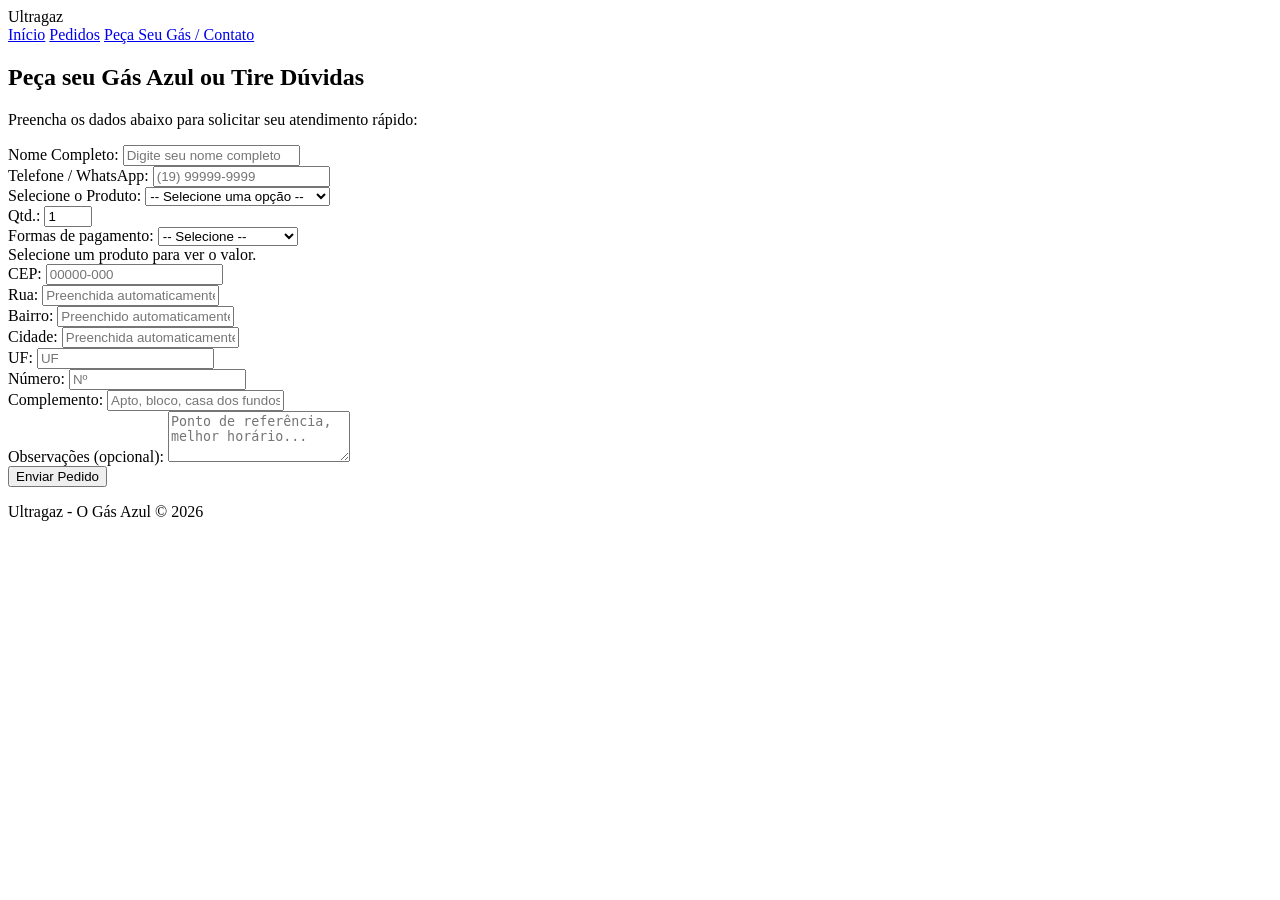
==== pages/contato.html @ 45d99ef3 "Update navigation links in contato.html" ====
<!DOCTYPE html>
<html lang="pt-BR">

<head>
    <meta charset="UTF-8">
    <meta name="viewport" content="width=device-width, initial-scale=1.0">
    <title>Contato e Pedidos - Ultragaz</title>
    <link rel="stylesheet" href="../css/style.css">
    <script src="../js/script.js" defer></script>
</head>

<body>

    <header class="cabecalho">
        <div class="logo">
            <span>Ultragaz</span>
        </div>
        <nav class="navegacao">
            <a href="../index.html" class="link-nav">Início</a>
            <a href="pedidos.html" class="link-nav">Pedidos</a>
            <a href="contato.html" class="link-nav ativo">Peça Seu Gás / Contato</a>
        </nav>
    </header>

    <main class="conteudo-principal">
        <section class="secao-formulario">
            <h2>Peça seu Gás Azul ou Tire Dúvidas</h2>
            <p>Preencha os dados abaixo para solicitar seu atendimento rápido:</p>

            <form id="form-contato" class="formulario" action="../php/salvar.php" method="POST" novalidate>
                <div class="campo">
                    <label for="nome">Nome Completo:</label>
                    <input type="text" id="nome" name="nome" autocomplete="name" placeholder="Digite seu nome completo">
                </div>

                <div class="campo">
                    <label for="telefone">Telefone / WhatsApp:</label>
                    <input type="tel" id="telefone" name="telefone" autocomplete="tel" placeholder="(19) 99999-9999">
                </div>

                <div class="campo">
                    <label for="produto">Selecione o Produto:</label>
                    <select id="produto" name="produto">
                        <option value="">-- Selecione uma opção --</option>
                        <option value="p13">Botijão P13 (Residencial)</option>
                        <option value="p20">Cilindro P20 (Empilhadeira)</option>
                        <option value="p45">Cilindro P45 (Comercial)</option>
                    </select>
                </div>

                <div class="linha-campos">
                    <div class="campo campo-uf">
                        <label for="quantidade">Qtd.:</label>
                        <input type="number" id="quantidade" name="quantidade" min="1" max="20" value="1">
                    </div>
                    <div class="campo">
                        <label for="pagamento">Formas de pagamento:</label>
                        <select id="pagamento" name="pagamento">
                            <option value="">-- Selecione --</option>
                            <option value="dinheiro">Dinheiro na entrega</option>
                            <option value="pix">Pix na entrega</option>
                            <option value="pix">Pix Antecipado</option>
                            <option value="cartao">Cartão na entrega</option>
                        </select>
                    </div>
                </div>

                <div class="resumo-pedido" id="resumo-pedido" aria-live="polite">Selecione um produto para ver o valor.</div>

                <div class="campo">
                    <label for="cep">CEP:</label>
                    <input type="text" id="cep" name="cep" inputmode="numeric" maxlength="9" placeholder="00000-000">
                    <!-- Feedback da busca de CEP (preenchido via JS) -->
                    <div id="cep-status" class="cep-status" aria-live="polite"></div>
                </div>

                <div class="campo">
                    <label for="rua">Rua:</label>
                    <input type="text" id="rua" name="rua" placeholder="Preenchida automaticamente pelo CEP">
                </div>

                <div class="campo">
                    <label for="bairro">Bairro:</label>
                    <input type="text" id="bairro" name="bairro" placeholder="Preenchido automaticamente pelo CEP">
                </div>

                <div class="linha-campos">
                    <div class="campo">
                        <label for="cidade">Cidade:</label>
                        <input type="text" id="cidade" name="cidade" placeholder="Preenchida automaticamente pelo CEP">
                    </div>
                    <div class="campo campo-uf">
                        <label for="uf">UF:</label>
                        <input type="text" id="uf" name="uf" maxlength="2" placeholder="UF">
                    </div>
                </div>

                <div class="linha-campos">
                    <div class="campo campo-uf">
                        <label for="numero">Número:</label>
                        <input type="text" id="numero" name="numero" maxlength="20" placeholder="Nº">
                    </div>
                    <div class="campo">
                        <label for="complemento">Complemento:</label>
                        <input type="text" id="complemento" name="complemento" maxlength="150" placeholder="Apto, bloco, casa dos fundos...">
                    </div>
                </div>

                <div class="campo">
                    <label for="mensagem">Observações (opcional):</label>
                    <textarea id="mensagem" name="observacoes" rows="3" placeholder="Ponto de referência, melhor horário..."></textarea>
                </div>

                <button type="submit" class="btn-enviar" id="btn-enviar">Enviar Pedido</button>

                <!-- Mensagem de feedback dinâmico via JS -->
                <div id="mensagem-status" class="mensagem-status oculto"></div>
            </form>
        </section>
    </main>

    <footer class="rodape">
        <p>Ultragaz - O Gás Azul &copy; 2026</p>
    </footer>

</body>

</html>
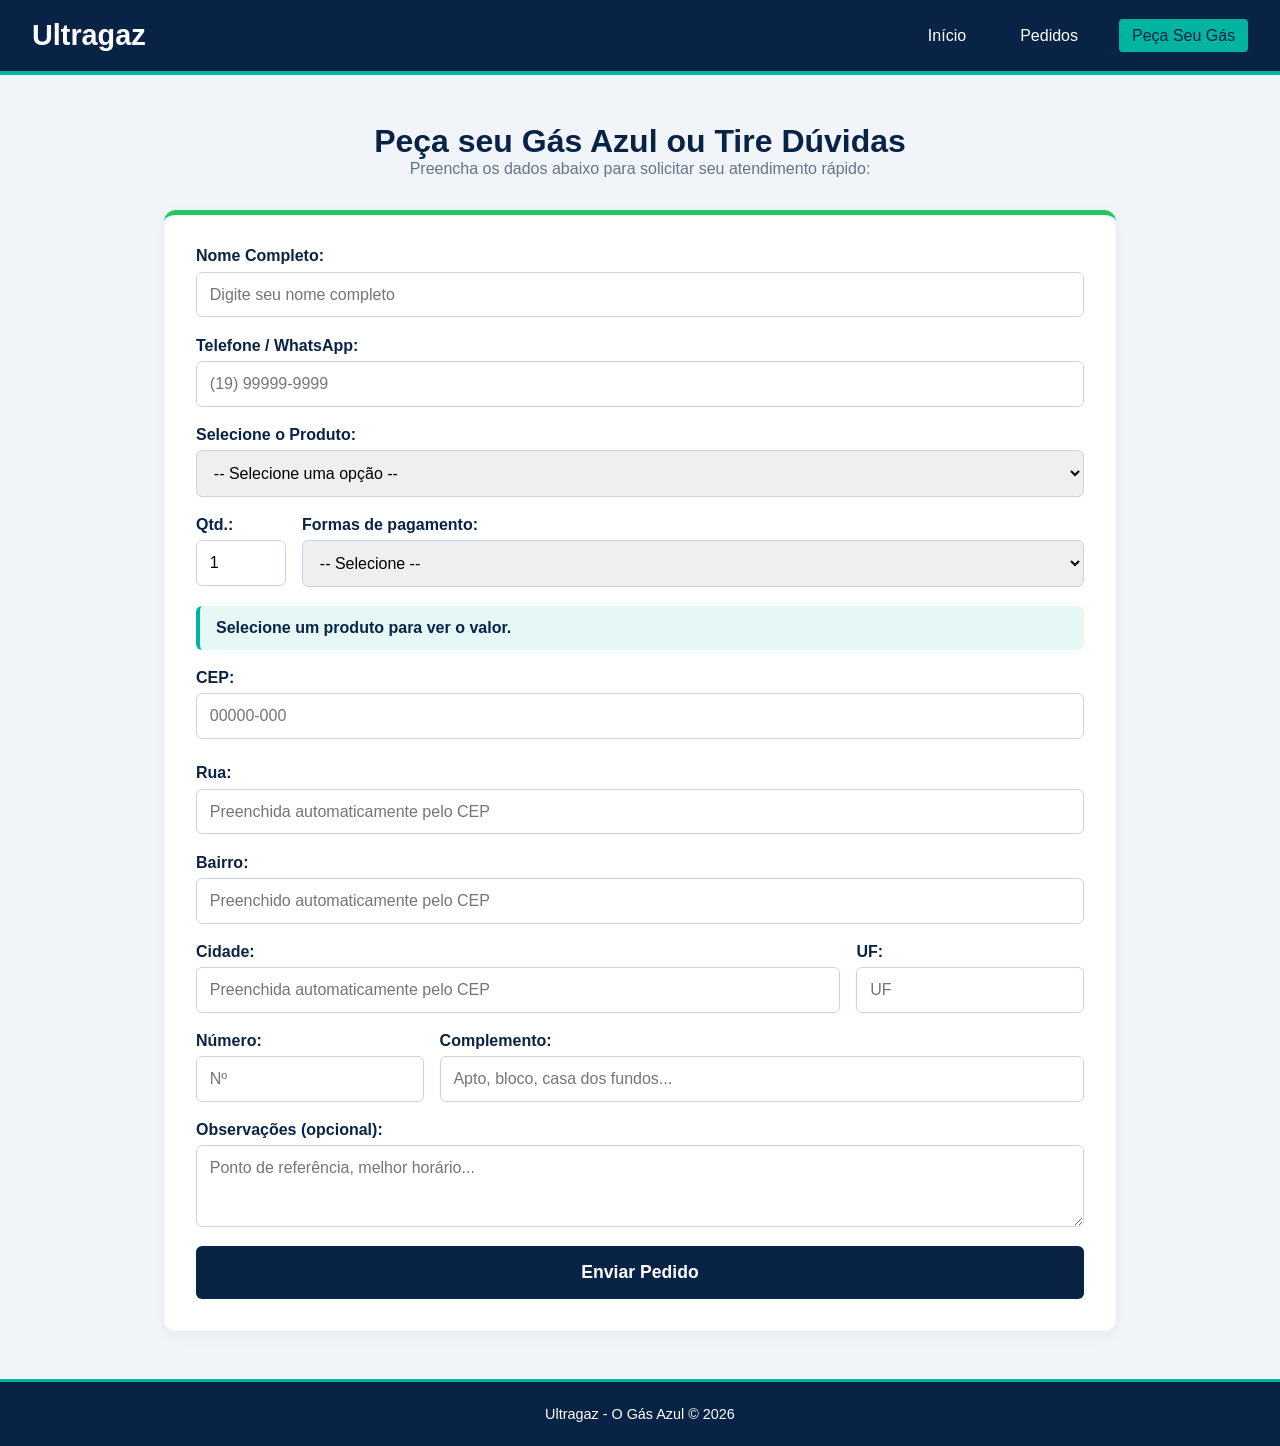
==== commit 238dcae8: "Update navigation link text in contato.html" ====
--- a/pages/contato.html
+++ b/pages/contato.html
@@ -18,7 +18,7 @@
         <nav class="navegacao">
             <a href="../index.html" class="link-nav">Início</a>
             <a href="pedidos.html" class="link-nav">Pedidos</a>
-            <a href="contato.html" class="link-nav ativo">Peça Seu Gás / Contato</a>
+            <a href="contato.html" class="link-nav ativo">Peça Seu Gás</a>
         </nav>
     </header>
 
--- a/css/style.css
+++ b/css/style.css
@@ -0,0 +1,719 @@
+/* ==========================================================================
+   PALETA DE CORES SOLICITADA:
+   - Azul Escuro: #092347
+   - Verde Água (Teal): #00B4A2
+   - Verde (Sucesso/Acento): #22C55E
+   ========================================================================== */
+
+:root {
+    --azul-escuro: #092347;
+    --azul-card: #103260;
+    --verde-agua: #00B4A2;
+    --verde-sucesso: #22C55E;
+    --texto-claro: #FFFFFF;
+    --texto-escuro: #1E293B;
+    --cinza-fundo: #F1F5F9;
+    --vermelho-erro: #EF4444;
+}
+
+* {
+    margin: 0;
+    padding: 0;
+    box-sizing: border-box;
+    font-family: 'Segoe UI', Tahoma, Geneva, Verdana, sans-serif;
+}
+
+body {
+    background-color: var(--cinza-fundo);
+    color: var(--texto-escuro);
+    display: flex;
+    flex-direction: column;
+    min-height: 100vh;
+}
+
+/* Cabecalho */
+.cabecalho {
+    background-color: var(--azul-escuro);
+    color: var(--texto-claro);
+    padding: 1.2rem 2rem;
+    display: flex;
+    justify-content: space-between;
+    align-items: center;
+    border-bottom: 4px solid var(--verde-agua);
+}
+
+.logo span {
+    font-size: 1.8rem;
+    font-weight: bold;
+    color: var(--texto-claro);
+}
+
+.logo small {
+    color: var(--verde-agua);
+    font-size: 0.9rem;
+    font-weight: 600;
+}
+
+.navegacao .link-nav {
+    color: var(--texto-claro);
+    text-decoration: none;
+    margin-left: 1.5rem;
+    font-weight: 500;
+    padding: 0.5rem 0.8rem;
+    border-radius: 4px;
+    transition: all 0.3s ease;
+}
+
+.navegacao .link-nav:hover,
+.navegacao .link-nav.ativo {
+    background-color: var(--verde-agua);
+    color: var(--azul-escuro);
+}
+
+/* Banner Hero */
+.banner {
+    background: linear-gradient(135deg, var(--azul-escuro), var(--azul-card));
+    color: var(--texto-claro);
+    padding: 4rem 2rem;
+    text-align: center;
+}
+
+.banner h1 {
+    font-size: 2.5rem;
+    margin-bottom: 1rem;
+    color: var(--verde-agua);
+}
+
+.banner p {
+    font-size: 1.2rem;
+    max-width: 600px;
+    margin: 0 auto 1.5rem auto;
+}
+
+.banner-imagem img {
+    width: 100%;
+    max-width: 350px;
+    height: auto;
+    object-fit: contain; /* Mostra a imagem inteira sem cortar */
+    border-radius: 12px;
+}
+
+.btn-cta {
+    display: inline-block;
+    background-color: var(--verde-sucesso);
+    color: var(--texto-claro);
+    padding: 0.8rem 2rem;
+    text-decoration: none;
+    font-weight: bold;
+    border-radius: 25px;
+    transition: transform 0.2s, background-color 0.2s;
+}
+
+.btn-cta:hover {
+    background-color: var(--verde-agua);
+    color: var(--azul-escuro);
+    transform: scale(1.05);
+}
+
+/* Secao Galeria Interativa */
+.secao-galeria, .secao-formulario {
+    max-width: 1000px;
+    margin: 3rem auto;
+    padding: 0 1.5rem;
+}
+
+.secao-galeria h2, .secao-formulario h2 {
+    color: var(--azul-escuro);
+    text-align: center;
+    font-size: 2rem;
+}
+
+.secao-galeria > p, .secao-formulario > p {
+    text-align: center;
+    color: #64748B;
+    margin-bottom: 2rem;
+}
+
+.galeria-container {
+    display: grid;
+    grid-template-columns: 1fr 1.2fr;
+    gap: 2rem;
+    align-items: start;
+}
+
+.lista-miniaturas {
+    display: flex;
+    flex-direction: column;
+    gap: 1rem;
+}
+
+.card-miniatura {
+    background-color: white;
+    border: 2px solid #E2E8F0;
+    padding: 1.2rem;
+    border-radius: 8px;
+    cursor: pointer;
+    transition: all 0.3s ease;
+}
+
+.card-miniatura:hover {
+    border-color: var(--verde-agua);
+    transform: translateX(5px);
+}
+
+.card-miniatura.ativo {
+    border-color: var(--verde-agua);
+    background-color: #E6F8F6;
+    box-shadow: 0 4px 12px rgba(0, 180, 162, 0.15);
+}
+
+.card-miniatura h3 {
+    color: var(--azul-escuro);
+    font-size: 1.1rem;
+}
+
+.card-miniatura span {
+    color: var(--verde-agua);
+    font-weight: bold;
+    font-size: 0.85rem;
+}
+
+/* Painel Destaque */
+.painel-destaque {
+    background-color: white;
+    padding: 1.5rem;
+    border-radius: 12px;
+    box-shadow: 0 4px 15px rgba(9, 35, 71, 0.1);
+    border-top: 5px solid var(--verde-agua);
+    text-align: center;
+}
+
+.painel-destaque img {
+    width: 100%;
+    max-height: 250px;
+    height: auto;
+    object-fit: contain; /* Mostra a imagem inteira sem cortar */
+    border-radius: 8px;
+    margin-bottom: 1rem;
+}
+
+.painel-destaque h3 {
+    color: var(--azul-escuro);
+    font-size: 1.4rem;
+    margin-bottom: 0.5rem;
+}
+
+.painel-destaque p {
+    color: #475569;
+    line-height: 1.6;
+}
+
+/* Formulario */
+.formulario {
+    background-color: white;
+    padding: 2rem;
+    border-radius: 12px;
+    box-shadow: 0 4px 15px rgba(0, 0, 0, 0.05);
+    border-top: 5px solid var(--verde-sucesso);
+}
+
+.campo {
+    margin-bottom: 1.2rem;
+    display: flex;
+    flex-direction: column;
+}
+
+.campo label {
+    margin-bottom: 0.4rem;
+    font-weight: 600;
+    color: var(--azul-escuro);
+}
+
+.container {
+    display: flex;
+    justify-content: center;
+    align-items: center;
+}
+
+.campo input, .campo select, .campo textarea {
+    padding: 0.8rem;
+    border: 1px solid #CBD5E1;
+    border-radius: 6px;
+    font-size: 1rem;
+    outline: none;
+    transition: border-color 0.3s;
+}
+
+.campo input:focus, .campo select:focus, .campo textarea:focus {
+    border-color: var(--verde-agua);
+}
+
+.btn-enviar {
+    width: 100%;
+    background-color: var(--azul-escuro);
+    color: var(--texto-claro);
+    border: none;
+    padding: 1rem;
+    font-size: 1.1rem;
+    font-weight: bold;
+    border-radius: 6px;
+    cursor: pointer;
+    transition: background-color 0.3s;
+}
+
+.btn-enviar:hover {
+    background-color: var(--verde-agua);
+    color: var(--azul-escuro);
+}
+
+/* Mensagens do JavaScript */
+.mensagem-status {
+    margin-top: 1.2rem;
+    padding: 1rem;
+    border-radius: 6px;
+    font-weight: 600;
+    text-align: center;
+}
+
+.mensagem-status.sucesso {
+    background-color: #DCFCE7;
+    color: #166534;
+    border: 1px solid var(--verde-sucesso);
+}
+
+.mensagem-status.erro {
+    background-color: #FEE2E2;
+    color: #991B1B;
+    border: 1px solid var(--vermelho-erro);
+}
+
+.oculto {
+    display: none;
+}
+
+/* Busca de CEP */
+.cep-status {
+    margin-top: 0.4rem;
+    font-size: 0.9rem;
+    font-weight: 600;
+}
+
+.cep-status.carregando { color: #475569; }
+.cep-status.sucesso { color: #166534; }
+.cep-status.erro { color: #991B1B; }
+
+.linha-campos {
+    display: flex;
+    gap: 1rem;
+}
+
+.linha-campos .campo { flex: 1; }
+.linha-campos .campo-uf { flex: 0 0 90px; }
+
+/* Rodape */
+.rodape {
+    margin-top: auto;
+    background-color: var(--azul-escuro);
+    color: var(--texto-claro);
+    text-align: center;
+    padding: 1.5rem;
+    font-size: 0.9rem;
+    border-top: 3px solid var(--verde-agua);
+}
+
+/* Responsividade */
+@media (max-width: 768px) {
+    .galeria-container {
+        grid-template-columns: 1fr;
+    }
+}
+
+/* ==========================================================================
+   SEÇÃO SOBRE – caminhão centralizado com moldura, selo e estrada animada
+   ========================================================================== */
+.sobre {
+    padding: 4rem 2rem 2rem;
+    display: flex;
+    justify-content: center;
+}
+
+.sobre-container {
+    width: 100%;
+    max-width: 1000px;
+    display: flex;
+    flex-direction: column;      /* texto em cima, caminhão centralizado embaixo */
+    align-items: center;
+    text-align: center;
+    gap: 2.5rem;
+}
+
+.sobre-etiqueta {
+    display: inline-block;
+    background: var(--azul-escuro);
+    color: var(--verde-agua);
+    font-size: 0.8rem;
+    font-weight: 700;
+    letter-spacing: 2px;
+    text-transform: uppercase;
+    padding: 0.35rem 1rem;
+    border-radius: 999px;
+    margin-bottom: 1rem;
+}
+
+.sobre-texto h2 {
+    font-size: 2.2rem;
+    color: var(--azul-escuro);
+    margin-bottom: 0.8rem;
+}
+
+.sobre-texto h2 span {
+    color: var(--verde-agua);
+}
+
+.sobre-texto p {
+    max-width: 640px;
+    margin: 0 auto;
+    font-size: 1.1rem;
+    line-height: 1.7;
+}
+
+.sobre-destaques {
+    list-style: none;
+    display: flex;
+    justify-content: center;
+    gap: 1rem;
+    margin-top: 1.5rem;
+    flex-wrap: wrap;
+}
+
+.sobre-destaques li {
+    background: #fff;
+    border-radius: 12px;
+    padding: 0.8rem 1.4rem;
+    box-shadow: 0 4px 14px rgba(9, 35, 71, 0.08);
+    border-bottom: 3px solid var(--verde-agua);
+    transition: transform 0.3s ease;
+}
+
+.sobre-destaques li:hover { transform: translateY(-4px); }
+
+.sobre-destaques strong {
+    display: block;
+    color: var(--azul-escuro);
+    font-size: 1.1rem;
+}
+
+.sobre-destaques span {
+    font-size: 0.8rem;
+    color: #64748B;
+    text-transform: uppercase;
+    letter-spacing: 1px;
+}
+
+/* Imagem centralizada */
+.sobre-imagem {
+    width: 100%;
+    max-width: 460px;
+    margin: 0 auto;
+}
+
+.sobre-moldura {
+    position: relative;
+    display: inline-block;
+    border-radius: 16px;
+    animation: sobre-flutuar 4s ease-in-out infinite;
+}
+
+/* "sombra" deslocada em verde-água atrás da foto */
+.sobre-moldura::before {
+    content: "";
+    position: absolute;
+    inset: 14px -14px -14px 14px;
+    border: 3px solid var(--verde-agua);
+    border-radius: 16px;
+    z-index: 0;
+    transition: inset 0.3s ease;
+}
+
+.sobre-moldura:hover::before { inset: 6px -6px -6px 6px; }
+
+.sobre-moldura img {
+    position: relative;
+    z-index: 1;
+    display: block;
+    width: 100%;
+    max-width: 420px;
+    height: auto;
+    border-radius: 16px;
+    box-shadow: 0 18px 40px rgba(9, 35, 71, 0.3);
+    transition: transform 0.4s ease;
+}
+
+.sobre-moldura:hover img { transform: scale(1.03) rotate(-1deg); }
+
+.sobre-selo {
+    position: absolute;
+    z-index: 2;
+    top: -16px;
+    left: -16px;
+    background: var(--verde-sucesso);
+    color: #fff;
+    font-size: 0.8rem;
+    font-weight: 700;
+    line-height: 1.25;
+    text-align: center;
+    padding: 0.7rem 0.9rem;
+    border-radius: 50%;
+    box-shadow: 0 6px 16px rgba(34, 197, 94, 0.45);
+    transform: rotate(-12deg);
+}
+
+/* Estrada com faixa tracejada em movimento (efeito caminhão em viagem) */
+.sobre-estrada {
+    height: 6px;
+    margin-top: 2rem;
+    border-radius: 3px;
+    background: repeating-linear-gradient(
+        90deg,
+        var(--azul-escuro) 0 28px,
+        transparent 28px 52px
+    );
+    background-size: 52px 100%;
+    animation: sobre-estrada 1.2s linear infinite;
+    opacity: 0.55;
+}
+
+@keyframes sobre-flutuar {
+    0%, 100% { transform: translateY(0); }
+    50%      { transform: translateY(-8px); }
+}
+
+@keyframes sobre-estrada {
+    to { background-position: -52px 0; }
+}
+
+@media (prefers-reduced-motion: reduce) {
+    .sobre-moldura, .sobre-estrada { animation: none; }
+}
+
+/* ==========================================================================
+   PEDIDO (resumo de valor) E PAINEL ADMIN - mesmo visual do restante do site
+   ========================================================================== */
+.resumo-pedido {
+    background: #E6F8F6;
+    border-left: 4px solid var(--verde-agua);
+    color: var(--azul-escuro);
+    font-weight: 700;
+    padding: 0.8rem 1rem;
+    border-radius: 6px;
+    margin-bottom: 1.2rem;
+}
+
+.btn-enviar:disabled { opacity: 0.6; cursor: wait; }
+
+.admin-principal { max-width: 1200px; width: 100%; margin: 2rem auto; padding: 0 1.5rem; }
+.admin-principal h2 { color: var(--azul-escuro); margin-bottom: 1rem; }
+.tabela-rolavel { overflow-x: auto; background: #fff; border-radius: 12px; box-shadow: 0 4px 15px rgba(9, 35, 71, 0.1); border-top: 5px solid var(--verde-agua); }
+.tabela-admin { width: 100%; border-collapse: collapse; font-size: 0.9rem; }
+.tabela-admin th { background: var(--azul-escuro); color: #fff; text-align: left; padding: 0.7rem; white-space: nowrap; }
+.tabela-admin td { padding: 0.7rem; border-bottom: 1px solid #E2E8F0; vertical-align: top; }
+.tabela-admin small { color: #64748B; }
+.form-status select { padding: 0.4rem; border: 1px solid #CBD5E1; border-radius: 6px; }
+.btn-excluir { background: var(--vermelho-erro); color: #fff; border: none; padding: 0.4rem 0.8rem; border-radius: 6px; cursor: pointer; font-weight: 600; }
+.btn-excluir:hover { background: #B91C1C; }
+
+@media (max-width: 600px) {
+    .cabecalho { flex-direction: column; gap: 0.8rem; }
+    .navegacao .link-nav { margin: 0 0.3rem; }
+    .linha-campos { flex-wrap: wrap; }
+    .linha-campos .campo-uf { flex: 1 0 90px; }
+}
+
+/* ===================================================
+   PÁGINA DE PEDIDOS (pages/pedidos.html)
+   Cole este bloco no final do seu arquivo CSS.
+   Tudo vale só para <body class="pagina-pedidos">
+   =================================================== */
+
+.pagina-pedidos {
+  --ped-azul: #0a2149;
+  --ped-verde-agua: #12b3a8;
+  --ped-verde: #22c55e;
+  --ped-vermelho: #ef4444;
+  --ped-texto: #1f2a44;
+  --ped-cinza: #6b7488;
+  --ped-borda: #dde2ea;
+  background: #f1f5f8;
+  color: var(--ped-texto);
+}
+
+.pagina-pedidos main { max-width: 1280px; margin: 0 auto; padding: 40px 24px 60px; }
+
+.pagina-pedidos .topo {
+  display: flex;
+  align-items: center;
+  justify-content: space-between;
+  flex-wrap: wrap;
+  gap: 16px;
+  margin-bottom: 20px;
+}
+
+.pagina-pedidos h1 { font-size: 1.8rem; color: var(--ped-azul); }
+.pagina-pedidos .contador { color: var(--ped-cinza); font-size: .95rem; margin-top: 2px; }
+
+/* Botões */
+.pagina-pedidos .btn {
+  border: 0;
+  cursor: pointer;
+  font: inherit;
+  font-weight: 600;
+  color: #fff;
+  padding: 10px 18px;
+  border-radius: 4px;
+  transition: filter .15s;
+}
+.pagina-pedidos .btn:hover { filter: brightness(1.08); }
+.pagina-pedidos .btn:focus-visible { outline: 3px solid var(--ped-azul); outline-offset: 2px; }
+.pagina-pedidos .btn-novo { background: var(--ped-verde); padding: 12px 24px; }
+.pagina-pedidos .btn-editar { background: var(--ped-verde-agua); padding: 6px 14px; font-size: .9rem; }
+.pagina-pedidos .btn-excluir { background: var(--ped-vermelho); padding: 6px 14px; font-size: .9rem; }
+.pagina-pedidos .btn-cancelar { background: #8a93a6; }
+.pagina-pedidos .btn-salvar { background: var(--ped-verde-agua); }
+
+/* Tabela */
+.pagina-pedidos .tabela-wrap {
+  background: #fff;
+  border: 1px solid var(--ped-borda);
+  border-radius: 6px;
+  overflow-x: auto;
+}
+.pagina-pedidos table { width: 100%; border-collapse: collapse; min-width: 1000px; }
+.pagina-pedidos thead th {
+  background: var(--ped-azul);
+  color: #fff;
+  text-align: left;
+  font-weight: 600;
+  padding: 14px 16px;
+  font-size: .95rem;
+}
+.pagina-pedidos tbody td {
+  padding: 14px 16px;
+  border-bottom: 1px solid var(--ped-borda);
+  vertical-align: middle;
+  font-size: .95rem;
+}
+.pagina-pedidos tbody tr:nth-child(even) { background: #f7f9fb; }
+.pagina-pedidos td.endereco { max-width: 240px; }
+.pagina-pedidos td.endereco small { display: block; color: var(--ped-cinza); margin-top: 2px; }
+.pagina-pedidos td.mensagem { max-width: 240px; color: var(--ped-cinza); }
+.pagina-pedidos td.acoes { white-space: nowrap; display: flex; gap: 8px; }
+.pagina-pedidos .vazio { text-align: center; padding: 48px 16px; color: var(--ped-cinza); }
+
+/* Formulário (modal) */
+.pagina-pedidos dialog {
+  border: 0;
+  border-radius: 8px;
+  padding: 0;
+  width: min(520px, 94vw);
+  max-height: 94vh;
+  margin: auto;
+  box-shadow: 0 20px 50px rgba(10, 33, 73, .35);
+  overflow-y: auto;
+}
+.pagina-pedidos dialog::backdrop { background: rgba(10, 33, 73, .55); }
+.pagina-pedidos dialog h2 {
+  background: var(--ped-azul);
+  color: #fff;
+  font-size: 1.15rem;
+  padding: 16px 24px;
+  border-bottom: 4px solid var(--ped-verde-agua);
+}
+.pagina-pedidos dialog form { padding: 24px; display: grid; gap: 14px; }
+.pagina-pedidos dialog label { display: grid; gap: 4px; font-weight: 600; font-size: .9rem; }
+.pagina-pedidos dialog input,
+.pagina-pedidos dialog textarea {
+  font: inherit;
+  font-weight: 400;
+  padding: 10px 12px;
+  border: 1px solid #c5ccd8;
+  border-radius: 4px;
+  width: 100%;
+}
+.pagina-pedidos dialog input:focus,
+.pagina-pedidos dialog textarea:focus {
+  outline: 2px solid var(--ped-verde-agua);
+  border-color: var(--ped-verde-agua);
+}
+.pagina-pedidos dialog textarea { resize: vertical; min-height: 80px; }
+
+.pagina-pedidos .linha { display: grid; gap: 12px; }
+.pagina-pedidos .linha-rua { grid-template-columns: 1fr 110px; }
+.pagina-pedidos .linha-cidade { grid-template-columns: 1fr 1fr 70px; }
+.pagina-pedidos .linha-produto { grid-template-columns: 1fr 100px; }
+
+.pagina-pedidos .status { font-weight: 400; font-size: .82rem; color: var(--ped-cinza); min-height: 1.1em; }
+.pagina-pedidos .status.erro { color: var(--ped-vermelho); }
+.pagina-pedidos .status.ok { color: #15803d; }
+.pagina-pedidos .botoes { display: flex; justify-content: flex-end; gap: 10px; margin-top: 4px; }
+
+@media (max-width: 700px) {
+  .pagina-pedidos .linha-cidade { grid-template-columns: 1fr 1fr; }
+  .pagina-pedidos .linha-cidade label:last-child { grid-column: span 2; }
+}
+
+.pagina-pedidos header {
+  background: #0a2149;
+  border-bottom: 5px solid #12b3a8;
+  padding: 0 40px;
+  height: 96px;
+  display: flex;
+  align-items: center;
+  justify-content: space-between;
+}
+
+.pagina-pedidos header .logo {
+  color: #fff;
+  font-size: 2rem;
+  font-weight: 700;
+  text-decoration: none;
+}
+
+.pagina-pedidos header nav {
+  display: flex;
+  align-items: center;
+  gap: 36px;
+}
+
+.pagina-pedidos header nav a {
+  color: #fff;
+  text-decoration: none;
+  font-weight: 600;
+}
+
+.pagina-pedidos header nav a:hover { color: #12b3a8; }
+
+.pagina-pedidos header nav a.ativo {
+  border-bottom: 2px solid #12b3a8;
+  padding-bottom: 2px;
+}
+
+.pagina-pedidos header nav a.botao {
+  background: #12b3a8;
+  color: #0a2149;
+  padding: 12px 18px;
+  border-radius: 6px;
+}
+
+@media (max-width: 700px) {
+  .pagina-pedidos header {
+    height: auto;
+    padding: 16px;
+    flex-direction: column;
+    gap: 12px;
+  }
+  .pagina-pedidos header nav {
+    gap: 16px;
+    flex-wrap: wrap;
+    justify-content: center;
+  }
+}
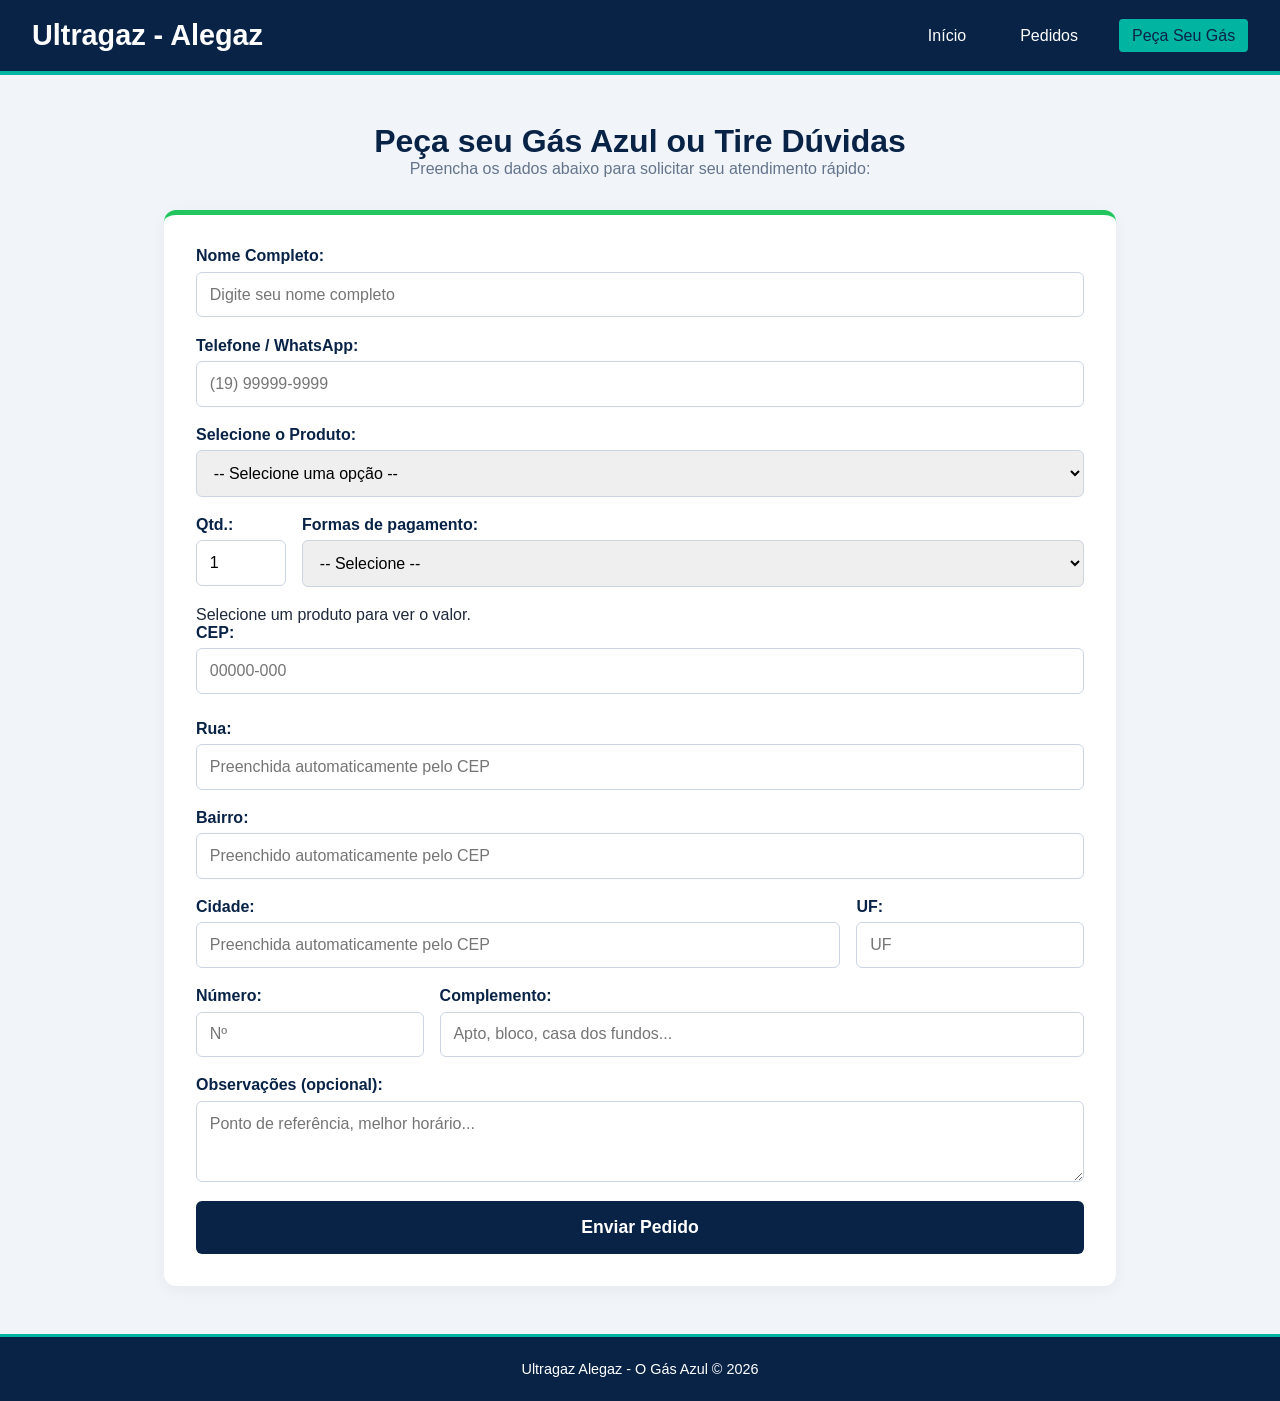
==== commit 27d7eeb6: "Update contato.html" ====
--- a/pages/contato.html
+++ b/pages/contato.html
@@ -13,7 +13,7 @@
 
     <header class="cabecalho">
         <div class="logo">
-            <span>Ultragaz</span>
+            <span>Ultragaz - Alegaz</span>
         </div>
         <nav class="navegacao">
             <a href="../index.html" class="link-nav">Início</a>
@@ -42,9 +42,9 @@
                     <label for="produto">Selecione o Produto:</label>
                     <select id="produto" name="produto">
                         <option value="">-- Selecione uma opção --</option>
-                        <option value="p13">Botijão P13 (Residencial)</option>
-                        <option value="p20">Cilindro P20 (Empilhadeira)</option>
-                        <option value="p45">Cilindro P45 (Comercial)</option>
+                        <option value="p13">Botijão P13 (Residencial) R$134,00 </option>
+                        <option value="p20">Cilindro P20 (Empilhadeira) R$245,00 </option>
+                        <option value="p45">Cilindro P45 (Comercial) R$480,00 </option>
                     </select>
                 </div>
 
@@ -59,7 +59,6 @@
                             <option value="">-- Selecione --</option>
                             <option value="dinheiro">Dinheiro na entrega</option>
                             <option value="pix">Pix na entrega</option>
-                            <option value="pix">Pix Antecipado</option>
                             <option value="cartao">Cartão na entrega</option>
                         </select>
                     </div>
@@ -120,7 +119,7 @@
     </main>
 
     <footer class="rodape">
-        <p>Ultragaz - O Gás Azul &copy; 2026</p>
+        <p>Ultragaz Alegaz - O Gás Azul &copy; 2026</p>
     </footer>
 
 </body>
--- a/css/style.css
+++ b/css/style.css
@@ -496,38 +496,12 @@
     .sobre-moldura, .sobre-estrada { animation: none; }
 }
 
-/* ==========================================================================
-   PEDIDO (resumo de valor) E PAINEL ADMIN - mesmo visual do restante do site
-   ========================================================================== */
-.resumo-pedido {
-    background: #E6F8F6;
-    border-left: 4px solid var(--verde-agua);
-    color: var(--azul-escuro);
-    font-weight: 700;
-    padding: 0.8rem 1rem;
-    border-radius: 6px;
-    margin-bottom: 1.2rem;
-}
-
-.btn-enviar:disabled { opacity: 0.6; cursor: wait; }
-
-.admin-principal { max-width: 1200px; width: 100%; margin: 2rem auto; padding: 0 1.5rem; }
-.admin-principal h2 { color: var(--azul-escuro); margin-bottom: 1rem; }
-.tabela-rolavel { overflow-x: auto; background: #fff; border-radius: 12px; box-shadow: 0 4px 15px rgba(9, 35, 71, 0.1); border-top: 5px solid var(--verde-agua); }
-.tabela-admin { width: 100%; border-collapse: collapse; font-size: 0.9rem; }
-.tabela-admin th { background: var(--azul-escuro); color: #fff; text-align: left; padding: 0.7rem; white-space: nowrap; }
-.tabela-admin td { padding: 0.7rem; border-bottom: 1px solid #E2E8F0; vertical-align: top; }
-.tabela-admin small { color: #64748B; }
-.form-status select { padding: 0.4rem; border: 1px solid #CBD5E1; border-radius: 6px; }
-.btn-excluir { background: var(--vermelho-erro); color: #fff; border: none; padding: 0.4rem 0.8rem; border-radius: 6px; cursor: pointer; font-weight: 600; }
-.btn-excluir:hover { background: #B91C1C; }
-
-@media (max-width: 600px) {
-    .cabecalho { flex-direction: column; gap: 0.8rem; }
-    .navegacao .link-nav { margin: 0 0.3rem; }
-    .linha-campos { flex-wrap: wrap; }
-    .linha-campos .campo-uf { flex: 1 0 90px; }
-}
+/* ===================================================
+   PÁGINA DE PEDIDOS - CSS COMPLETO (corpo + formulário + cabeçalho)
+   1) Apague do seu CSS qualquer bloco antigo da página de pedidos
+      (tudo que começa com .pagina-pedidos)
+   2) Cole este arquivo inteiro no FINAL do seu CSS
+   =================================================== */
 
 /* ===================================================
    PÁGINA DE PEDIDOS (pages/pedidos.html)
@@ -661,11 +635,16 @@
   .pagina-pedidos .linha-cidade label:last-child { grid-column: span 2; }
 }
 
+
+/* ===== CABEÇALHO DA PÁGINA DE PEDIDOS =====
+   Deixe este bloco POR ÚLTIMO no arquivo CSS.
+   Se você colou um cabeçalho antigo (.pagina-pedidos header ...),
+   pode apagar o antigo: este aqui sobrescreve tudo. */
 .pagina-pedidos header {
   background: #0a2149;
   border-bottom: 5px solid #12b3a8;
-  padding: 0 40px;
-  height: 96px;
+  padding: 0 32px;
+  height: 92px;
   display: flex;
   align-items: center;
   justify-content: space-between;
@@ -673,38 +652,46 @@
 
 .pagina-pedidos header .logo {
   color: #fff;
-  font-size: 2rem;
+  font-size: 1.9rem;
   font-weight: 700;
   text-decoration: none;
+}
+
+.pagina-pedidos header .logo small {
+  color: #12b3a8;
+  font-size: .8rem;
+  font-weight: 600;
+  margin-left: 2px;
 }
 
 .pagina-pedidos header nav {
   display: flex;
   align-items: center;
-  gap: 36px;
+  gap: 12px;
 }
 
 .pagina-pedidos header nav a {
   color: #fff;
   text-decoration: none;
   font-weight: 600;
-}
-
-.pagina-pedidos header nav a:hover { color: #12b3a8; }
+  padding: 10px 16px;
+  border: 0;
+  border-bottom: 0;
+  border-radius: 6px;
+  background: transparent;
+  transition: background .15s;
+}
+
+.pagina-pedidos header nav a:hover { background: rgba(18, 179, 168, .25); }
 
 .pagina-pedidos header nav a.ativo {
-  border-bottom: 2px solid #12b3a8;
-  padding-bottom: 2px;
-}
-
-.pagina-pedidos header nav a.botao {
   background: #12b3a8;
-  color: #0a2149;
-  padding: 12px 18px;
-  border-radius: 6px;
-}
-
-@media (max-width: 700px) {
+  color: #fff;
+  border-bottom: 0;
+  padding: 10px 16px;
+}
+
+@media (max-width: 800px) {
   .pagina-pedidos header {
     height: auto;
     padding: 16px;
@@ -712,8 +699,10 @@
     gap: 12px;
   }
   .pagina-pedidos header nav {
-    gap: 16px;
     flex-wrap: wrap;
     justify-content: center;
   }
 }
+
+/* Formulário fica escondido até clicar em "Novo pedido" */
+.pagina-pedidos dialog:not([open]) { display: none; }
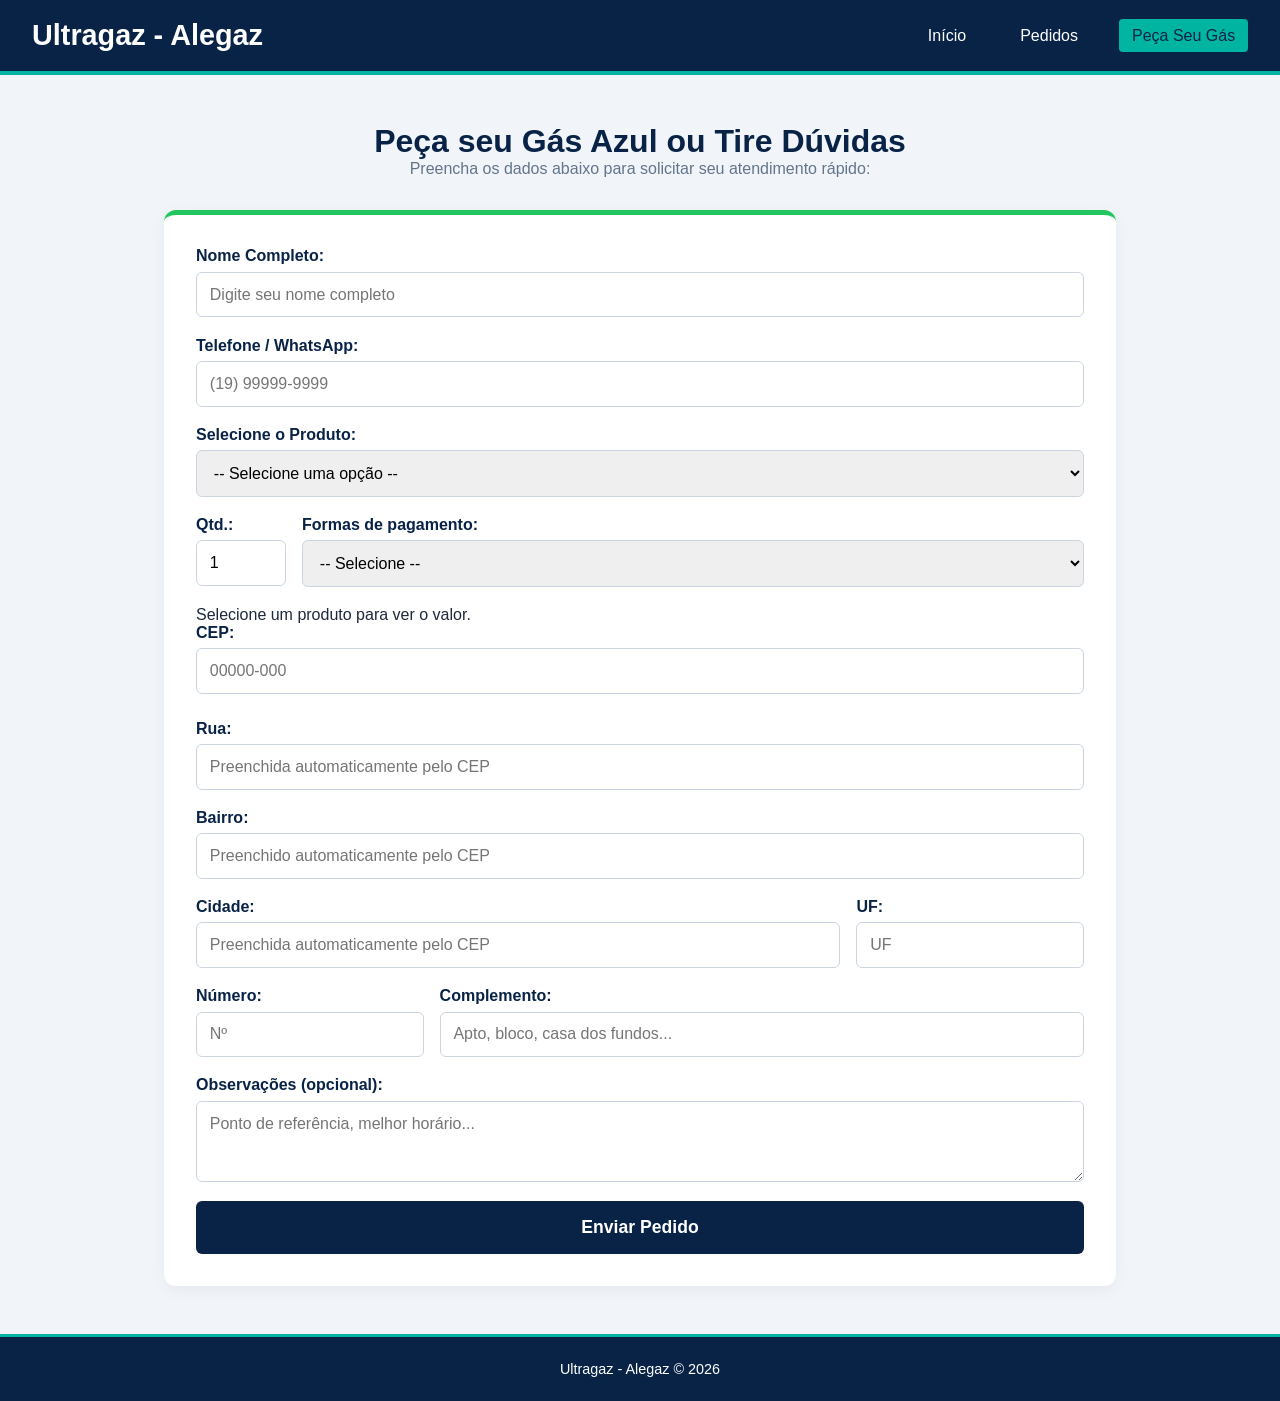
==== commit 28b7bc76: "Update footer text in contato.html" ====
--- a/pages/contato.html
+++ b/pages/contato.html
@@ -119,7 +119,7 @@
     </main>
 
     <footer class="rodape">
-        <p>Ultragaz Alegaz - O Gás Azul &copy; 2026</p>
+        <p>Ultragaz - Alegaz &copy; 2026</p>
     </footer>
 
 </body>
